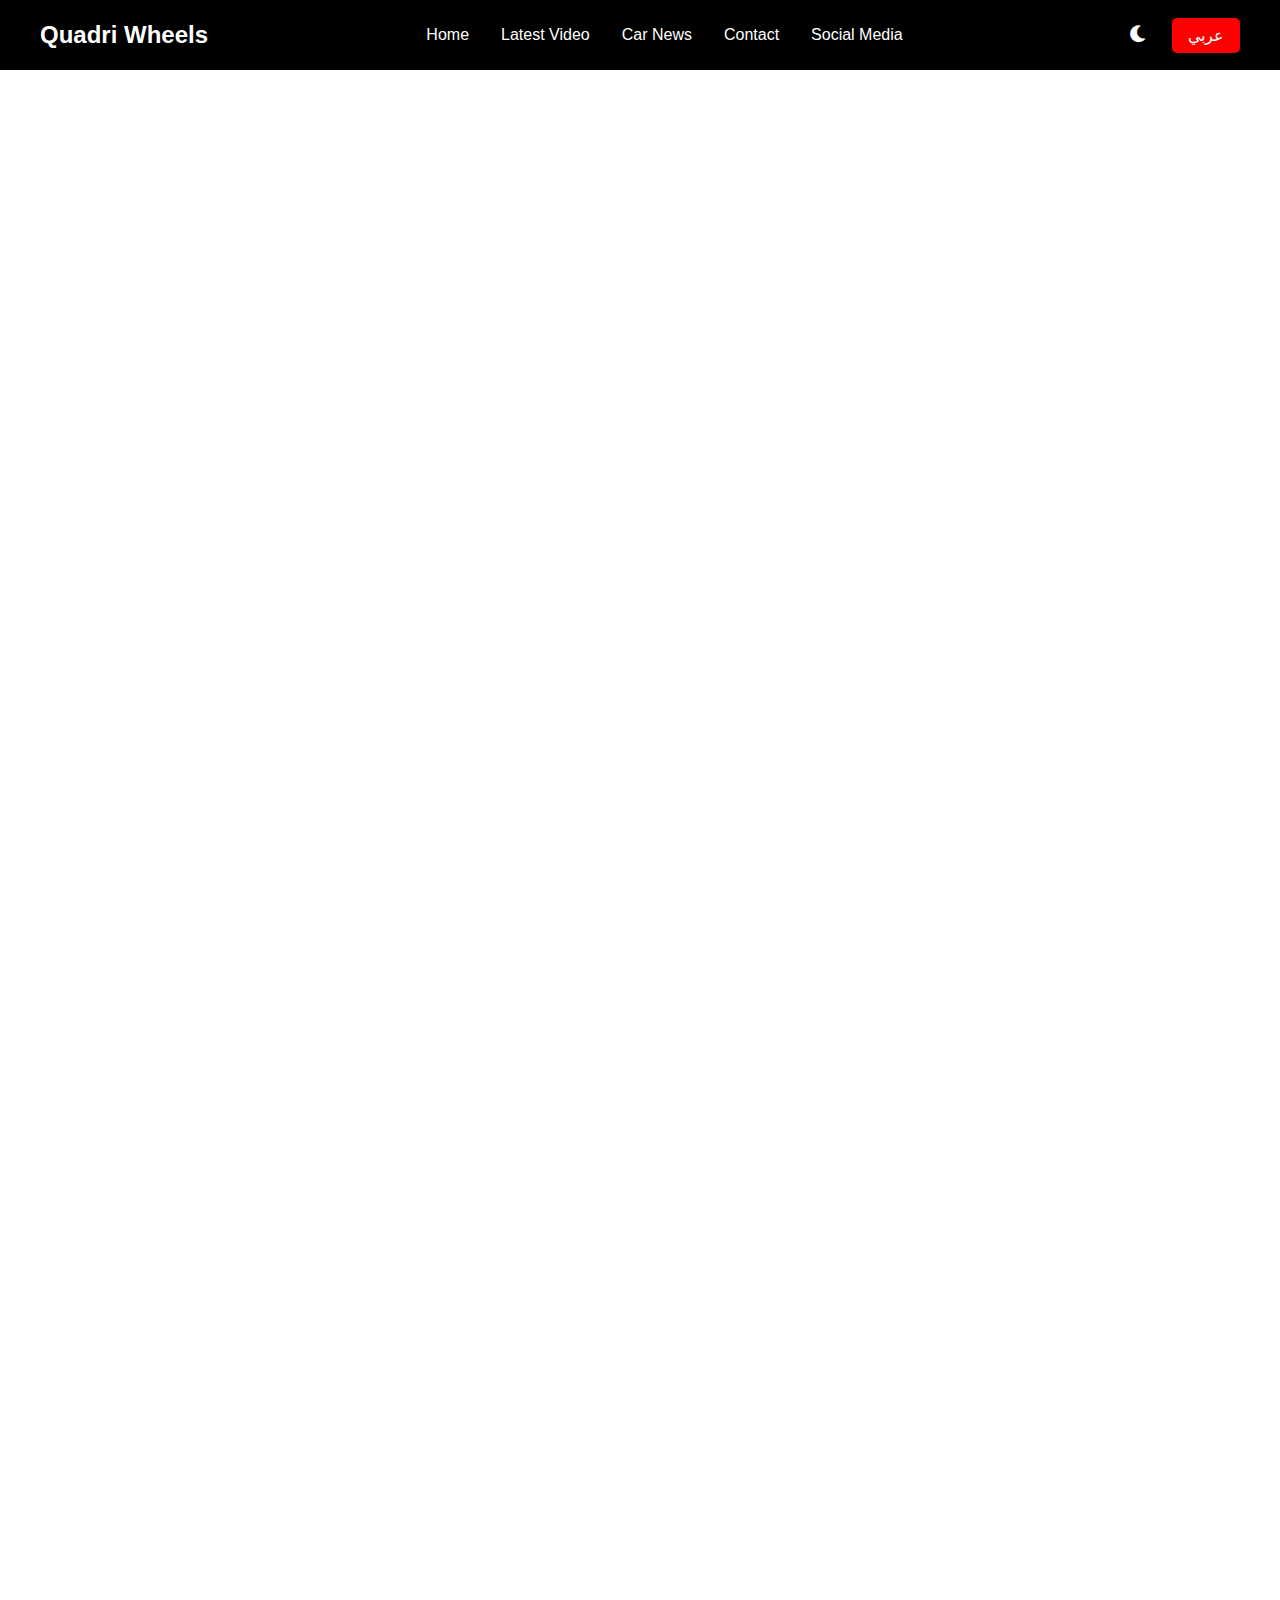
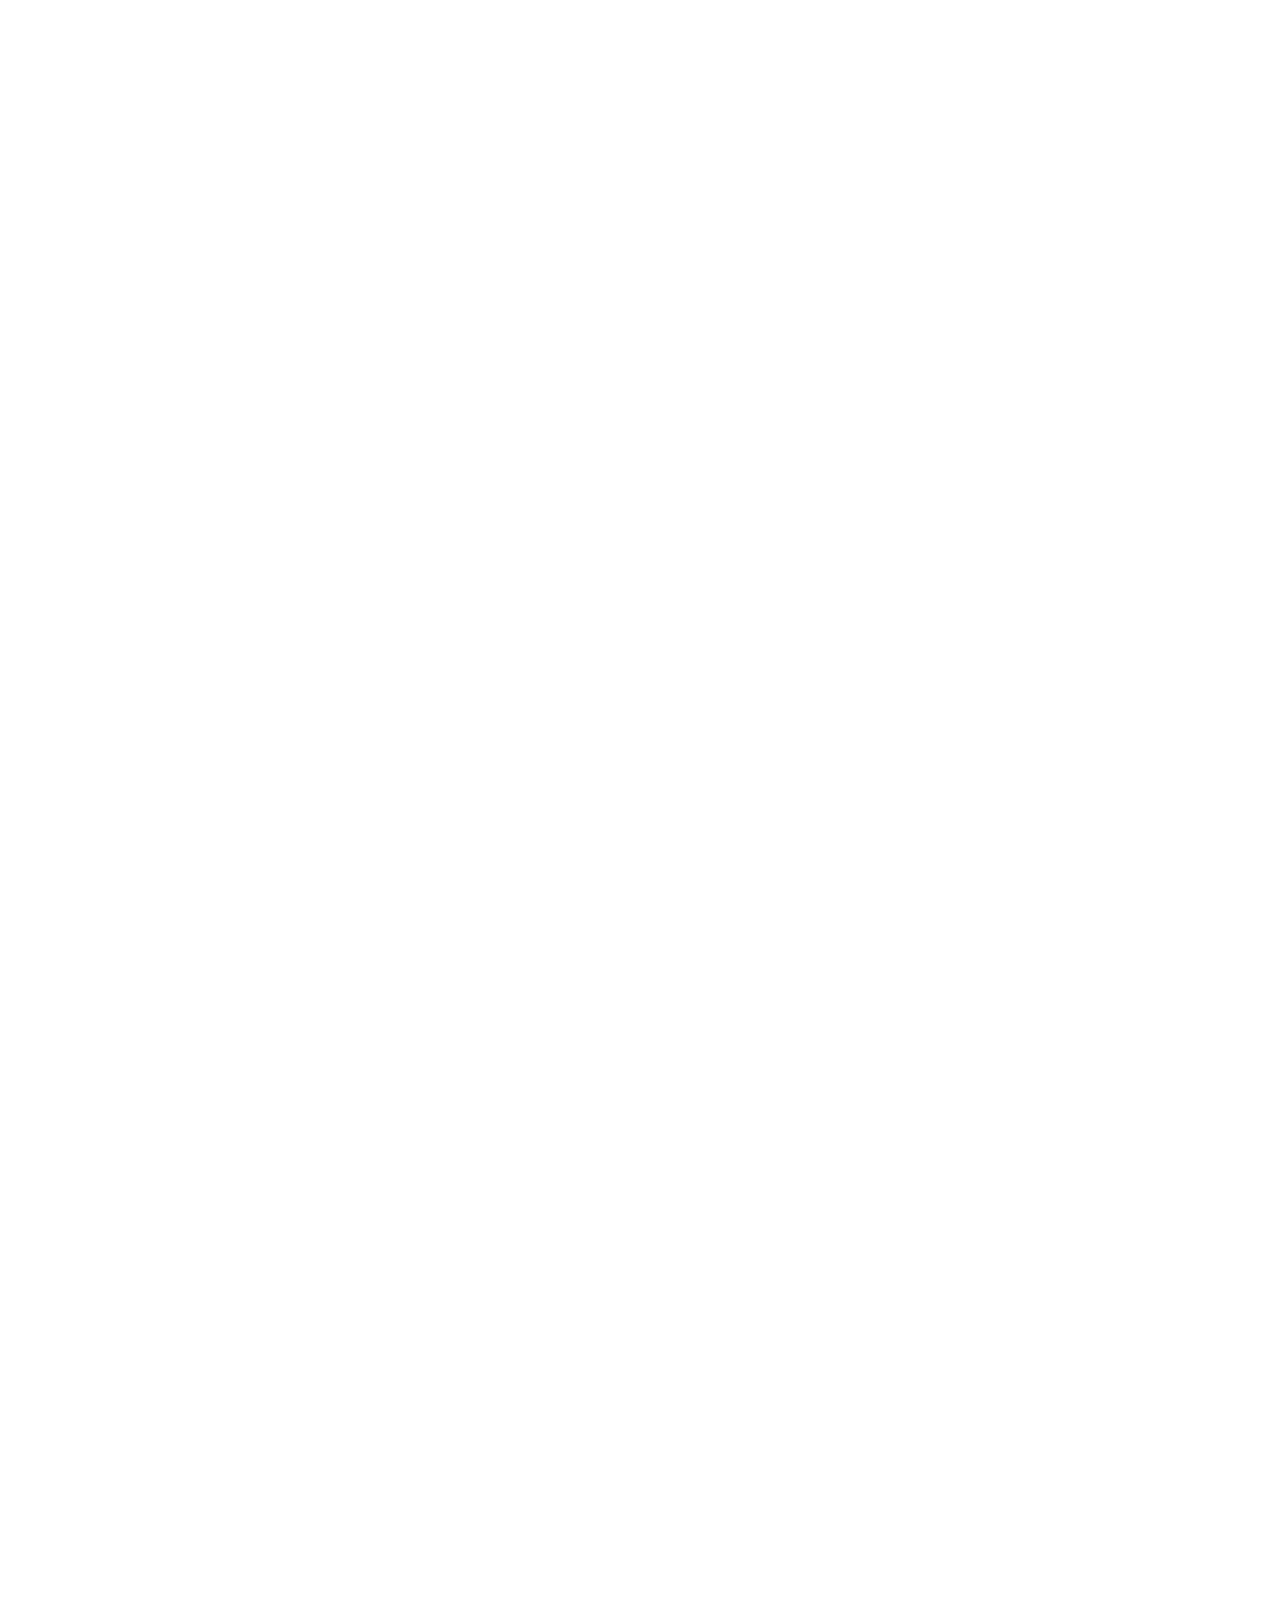
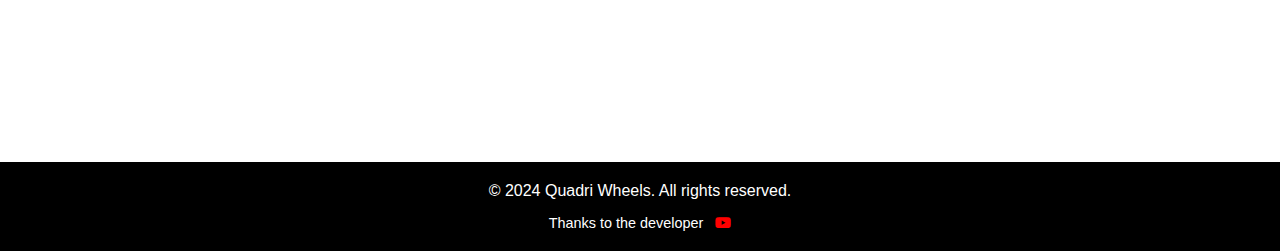
==== index.html @ f426752a "Add files via upload" ====
<!DOCTYPE html>
<html lang="en">
<head>
    <meta charset="UTF-8">
    <meta name="viewport" content="width=device-width, initial-scale=1.0">
    <title>Quadri Wheels - Your Robotics Channel</title>
    <link rel="stylesheet" href="styles.css">
    <link rel="stylesheet" href="https://cdnjs.cloudflare.com/ajax/libs/font-awesome/6.0.0/css/all.min.css">
</head>
<body>
    <header>
        <nav>
            <div class="logo">Quadri Wheels</div>
            <ul class="nav-links">
                <li><a href="#home" data-en="Home" data-ar="الرئيسية">Home</a></li>
                <li><a href="#latest" data-en="Latest Video" data-ar="أحدث فيديو">Latest Video</a></li>
                <li><a href="car-news.html" data-en="Car News" data-ar="أخبار السيارات">Car News</a></li>
                <li><a href="#contact" data-en="Contact" data-ar="اتصل بنا">Contact</a></li>
                <li><a href="#social" data-en="Social Media" data-ar="وسائل التواصل">Social Media</a></li>
            </ul>
            <div class="nav-buttons">
                <button id="darkModeToggle" class="dark-mode-toggle">
                    <i class="fas fa-moon"></i>
                </button>
                <button id="langToggle" class="lang-toggle">
                    <span class="lang-text" data-en="عربي" data-ar="English">عربي</span>
                </button>
            </div>
        </nav>
    </header>

    <main>
        <section id="home" class="hero">
            <div class="hero-content">
                <h1 data-en="Welcome to Quadri Wheels" data-ar="مرحباً بكم في كوادري ويلز">Welcome to Quadri Wheels</h1>
                <p data-en="This is the official website of the channel, which is better and better than the old channel website (All rights reserved to Quadri Wales)" data-ar="دا موقع القناة الرسمي أحسن و أفضل من الموقع القديم للقناة (كل الحقوق تابعة لكوادري ويلز)">This is the official website of the channel, which is better and better than the old channel website (All rights reserved to Quadri Wales)</p>
                <a href="https://www.youtube.com/@Quadri_Wheels" class="cta-button" data-en="Subscribe Now" data-ar="اشترك الآن">Subscribe Now</a>
            </div>
        </section>

        <section id="latest" class="latest-video">
            <h2 data-en="Latest Video" data-ar="أحدث فيديو">Latest Video</h2>
            <div class="video-container">
                <iframe width="560" height="315" 
                    src="https://www.youtube.com/embed/f9uxVM_SDbM" 
                    title="Latest Quadri Wheels Video" 
                    frameborder="0" 
                    allow="accelerometer; autoplay; clipboard-write; encrypted-media; gyroscope; picture-in-picture" 
                    allowfullscreen>
                </iframe>
            </div>
        </section>

        <section id="popular" class="popular-videos">
            <h2 data-en="Popular Videos" data-ar="الفيديوهات الأكثر مشاهدة">Popular Videos</h2>
            <div class="videos-grid">
                <div class="video-card">
                    <iframe width="560" height="315" 
                        src="https://www.youtube.com/embed/vGPiGNFuVf4" 
                        title="Popular Video 1" 
                        frameborder="0" 
                        allow="accelerometer; autoplay; clipboard-write; encrypted-media; gyroscope; picture-in-picture" 
                        allowfullscreen>
                    </iframe>
                </div>
                <div class="video-card">
                    <iframe width="560" height="315" 
                        src="https://www.youtube.com/embed/JH0I6N3w3MY" 
                        title="Popular Video 2" 
                        frameborder="0" 
                        allow="accelerometer; autoplay; clipboard-write; encrypted-media; gyroscope; picture-in-picture" 
                        allowfullscreen>
                    </iframe>
                </div>
                <div class="video-card">
                    <iframe width="560" height="315" 
                        src="https://www.youtube.com/embed/sA18xre4i6k" 
                        title="Popular Video 3" 
                        frameborder="0" 
                        allow="accelerometer; autoplay; clipboard-write; encrypted-media; gyroscope; picture-in-picture" 
                        allowfullscreen>
                    </iframe>
                </div>
                <div class="video-card">
                    <iframe width="560" height="315" 
                        src="https://www.youtube.com/embed/vvgBETYwnKc" 
                        title="Popular Video 4" 
                        frameborder="0" 
                        allow="accelerometer; autoplay; clipboard-write; encrypted-media; gyroscope; picture-in-picture" 
                        allowfullscreen>
                    </iframe>
                </div>
                <div class="video-card">
                    <iframe width="560" height="315" 
                        src="https://www.youtube.com/embed/sA18xre4i6k" 
                        title="Popular Video 5" 
                        frameborder="0" 
                        allow="accelerometer; autoplay; clipboard-write; encrypted-media; gyroscope; picture-in-picture" 
                        allowfullscreen>
                    </iframe>
                </div>
                <div class="video-card">
                    <iframe width="560" height="315" 
                        src="https://www.youtube.com/embed/enYfhsy_3Ak" 
                        title="Popular Video 6" 
                        frameborder="0" 
                        allow="accelerometer; autoplay; clipboard-write; encrypted-media; gyroscope; picture-in-picture" 
                        allowfullscreen>
                    </iframe>
                </div>
            </div>
        </section>

        <section id="contact" class="contact">
            <h2 data-en="Get in Touch" data-ar="تواصل معنا">Get in Touch</h2>
            <div class="contact-form">
                <form id="contactForm">
                    <input type="text" placeholder="Your Name" data-en-placeholder="Your Name" data-ar-placeholder="اسمك" required>
                    <input type="email" placeholder="Your Email" data-en-placeholder="Your Email" data-ar-placeholder="بريدك الإلكتروني" required>
                    <textarea placeholder="Your Message" data-en-placeholder="Your Message" data-ar-placeholder="رسالتك" required></textarea>
                    <button type="submit" data-en="Send Message" data-ar="إرسال الرسالة">Send Message</button>
                </form>
            </div>
        </section>

        <section id="social" class="social-media">
            <h2 data-en="Follow Us" data-ar="تابعنا">Follow Us</h2>
            <div class="social-links">
                <a href="https://www.youtube.com/@Quadri_Wheels" class="social-link">
                    <i class="fab fa-youtube"></i>
                    <span data-en="YouTube" data-ar="يوتيوب">YouTube</span>
                </a>
                <a href="https://www.instagram.com/srt_alpine_a110_r/" class="social-link">
                    <i class="fab fa-instagram"></i>
                    <span data-en="Instagram" data-ar="انستغرام">Instagram</span>
                </a>
                <a href="https://mostaql.com/u/abdallahhakee/portfolio" class="social-link">
                    <i class="fas fa-briefcase"></i>
                    <span data-en="Mostaql" data-ar="مستقل">Mostaql</span>
                </a>
                <a href="https://www.linkedin.com/in/عبدالله-عبدالحكيم-63b2b0289/" class="social-link">
                    <i class="fab fa-linkedin"></i>
                    <span data-en="LinkedIn" data-ar="لينكد إن">LinkedIn</span>
                </a>
            </div>
        </section>
    </main>

    <footer>
        <p>&copy; 2024 Quadri Wheels. <span data-en="All rights reserved." data-ar="جميع الحقوق محفوظة">All rights reserved.</span></p>
        <p class="developer-credit">
            <span data-en="Thanks to the developer" data-ar="شكرا للمطور">Thanks to the developer</span>
            <a href="https://www.youtube.com/@kkpro1" target="_blank" class="developer-link">
                <i class="fab fa-youtube"></i>
            </a>
        </p>
    </footer>

    <script src="script.js"></script>
</body>
</html>
---- styles.css ----
:root {
    --primary-red: #FF0000;
    --primary-black: #000000;
    --primary-green: #00FF00;
    --primary-white: #FFFFFF;
    --gray-light: #f5f5f5;
    --gray-dark: #333333;
    --background-light: #ffffff;
    --text-light: #333333;
    --section-bg-light: #f5f5f5;
    --input-bg-light: #ffffff;
    --input-border-light: #ddd;
    --background-dark: #1a1a1a;
    --text-dark: #ffffff;
    --section-bg-dark: #2d2d2d;
    --input-bg-dark: #3d3d3d;
    --input-border-dark: #4d4d4d;
}

* {
    margin: 0;
    padding: 0;
    box-sizing: border-box;
}

body {
    font-family: 'Arial', sans-serif;
    line-height: 1.6;
    color: var(--gray-dark);
    transition: direction 0.3s ease;
}

body[dir="rtl"] {
    font-family: 'Arial', sans-serif;
}

/* Header and Navigation */
header {
    background-color: var(--primary-black);
    padding: 1rem 2rem;
    position: fixed;
    width: 100%;
    top: 0;
    z-index: 1000;
}

nav {
    display: flex;
    justify-content: space-between;
    align-items: center;
    max-width: 1200px;
    margin: 0 auto;
}

.logo {
    color: var(--primary-white);
    font-size: 1.5rem;
    font-weight: bold;
}

.nav-links {
    display: flex;
    list-style: none;
    gap: 2rem;
}

.nav-links a {
    color: var(--primary-white);
    text-decoration: none;
    transition: color 0.3s ease;
}

.nav-links a:hover {
    color: var(--primary-red);
}

/* Language Toggle Button */
.lang-toggle {
    background-color: var(--primary-red);
    color: var(--primary-white);
    border: none;
    padding: 0.5rem 1rem;
    border-radius: 5px;
    cursor: pointer;
    font-size: 1rem;
    transition: background-color 0.3s ease;
}

.lang-toggle:hover {
    background-color: #cc0000;
}

/* RTL Specific Styles */
body[dir="rtl"] .nav-links {
    flex-direction: row-reverse;
}

body[dir="rtl"] .social-links {
    flex-direction: row-reverse;
}

body[dir="rtl"] .contact-form input,
body[dir="rtl"] .contact-form textarea {
    text-align: right;
}

/* Hero Section */
.hero {
    height: 100vh;
    background: linear-gradient(rgba(0, 0, 0, 0.7), rgba(0, 0, 0, 0.7)),
                url('https://images.unsplash.com/photo-1485827404703-89b55fcc595e?ixlib=rb-1.2.1&auto=format&fit=crop&w=1950&q=80');
    background-size: cover;
    background-position: center;
    display: flex;
    align-items: center;
    justify-content: center;
    text-align: center;
    color: var(--primary-white);
    padding: 0 1rem;
}

.hero-content {
    max-width: 800px;
}

.hero h1 {
    font-size: 3.5rem;
    margin-bottom: 1rem;
    color: var(--primary-white);
}

.hero p {
    font-size: 1.2rem;
    margin-bottom: 2rem;
}

.cta-button {
    display: inline-block;
    padding: 1rem 2rem;
    background-color: var(--primary-red);
    color: var(--primary-white);
    text-decoration: none;
    border-radius: 5px;
    transition: background-color 0.3s ease;
}

.cta-button:hover {
    background-color: #cc0000;
}

/* Latest Video Section */
.latest-video {
    padding: 5rem 2rem;
    background-color: var(--gray-light);
    text-align: center;
}

.latest-video h2 {
    margin-bottom: 2rem;
    color: var(--primary-black);
}

.video-container {
    max-width: 800px;
    margin: 0 auto;
    position: relative;
    padding-bottom: 56.25%;
    height: 0;
    overflow: hidden;
}

.video-container iframe {
    position: absolute;
    top: 0;
    left: 0;
    width: 100%;
    height: 100%;
}

/* Contact Section */
.contact {
    padding: 5rem 2rem;
    text-align: center;
}

.contact h2 {
    margin-bottom: 2rem;
    color: var(--primary-black);
}

.contact-form {
    max-width: 600px;
    margin: 0 auto;
}

.contact-form form {
    display: flex;
    flex-direction: column;
    gap: 1rem;
}

.contact-form input,
.contact-form textarea {
    padding: 0.8rem;
    border: 1px solid #ddd;
    border-radius: 5px;
    font-size: 1rem;
}

.contact-form textarea {
    height: 150px;
    resize: vertical;
}

.contact-form button {
    padding: 1rem;
    background-color: var(--primary-green);
    color: var(--primary-black);
    border: none;
    border-radius: 5px;
    cursor: pointer;
    font-size: 1rem;
    transition: background-color 0.3s ease;
}

.contact-form button:hover {
    background-color: #00cc00;
}

/* Social Media Section */
.social-media {
    padding: 5rem 2rem;
    background-color: var(--gray-light);
    text-align: center;
}

.social-media h2 {
    margin-bottom: 2rem;
    color: var(--primary-black);
}

.social-links {
    display: flex;
    justify-content: center;
    gap: 2rem;
    flex-wrap: wrap;
}

.social-link {
    display: flex;
    flex-direction: column;
    align-items: center;
    text-decoration: none;
    color: var(--primary-black);
    transition: color 0.3s ease;
}

.social-link i {
    font-size: 2rem;
    margin-bottom: 0.5rem;
}

.social-link:hover {
    color: var(--primary-red);
}

/* Footer */
footer {
    background-color: var(--primary-black);
    color: var(--primary-white);
    text-align: center;
    padding: 1rem;
}

.developer-credit {
    margin-top: 0.5rem;
    font-size: 0.9rem;
}

.developer-link {
    color: var(--primary-red);
    text-decoration: none;
    margin-left: 0.5rem;
    transition: color 0.3s ease;
}

.developer-link:hover {
    color: #cc0000;
}

body[dir="rtl"] .developer-link {
    margin-left: 0;
    margin-right: 0.5rem;
}

/* Responsive Design */
@media (max-width: 768px) {
    .nav-links {
        display: none;
    }
    
    .hero h1 {
        font-size: 2.5rem;
    }
    
    .social-links {
        gap: 1rem;
    }
}

/* Dark Mode Styles */
body.dark-mode {
    background-color: var(--background-dark);
    color: var(--text-dark);
}

body.dark-mode .latest-video,
body.dark-mode .social-media {
    background-color: var(--section-bg-dark);
}

body.dark-mode .contact-form input,
body.dark-mode .contact-form textarea {
    background-color: var(--input-bg-dark);
    border-color: var(--input-border-dark);
    color: var(--text-dark);
}

body.dark-mode .contact-form input::placeholder,
body.dark-mode .contact-form textarea::placeholder {
    color: #888;
}

body.dark-mode .social-link {
    color: var(--text-dark);
}

/* Navigation Buttons */
.nav-buttons {
    display: flex;
    gap: 1rem;
    align-items: center;
}

.dark-mode-toggle {
    background-color: transparent;
    color: var(--primary-white);
    border: none;
    padding: 0.5rem;
    border-radius: 5px;
    cursor: pointer;
    font-size: 1.2rem;
    transition: color 0.3s ease;
}

.dark-mode-toggle:hover {
    color: var(--primary-red);
}

body.dark-mode .dark-mode-toggle i {
    color: var(--primary-white);
}

/* Popular Videos Section */
.popular-videos {
    padding: 5rem 2rem;
    background-color: var(--gray-light);
    text-align: center;
}

.popular-videos h2 {
    margin-bottom: 2rem;
    color: var(--primary-black);
}

.videos-grid {
    display: grid;
    grid-template-columns: repeat(auto-fit, minmax(300px, 1fr));
    gap: 2rem;
    max-width: 1400px;
    margin: 0 auto;
    padding: 0 1rem;
}

.video-card {
    position: relative;
    padding-bottom: 56.25%;
    height: 0;
    overflow: hidden;
    border-radius: 10px;
    box-shadow: 0 4px 6px rgba(0, 0, 0, 0.1);
    transition: transform 0.3s ease;
}

.video-card:hover {
    transform: translateY(-5px);
}

.video-card iframe {
    position: absolute;
    top: 0;
    left: 0;
    width: 100%;
    height: 100%;
    border-radius: 10px;
}

/* Dark Mode Styles for Popular Videos */
body.dark-mode .popular-videos {
    background-color: var(--section-bg-dark);
}

body.dark-mode .popular-videos h2 {
    color: var(--text-dark);
}

/* Responsive Design for Popular Videos */
@media (max-width: 768px) {
    .videos-grid {
        grid-template-columns: 1fr;
        gap: 1.5rem;
    }
}
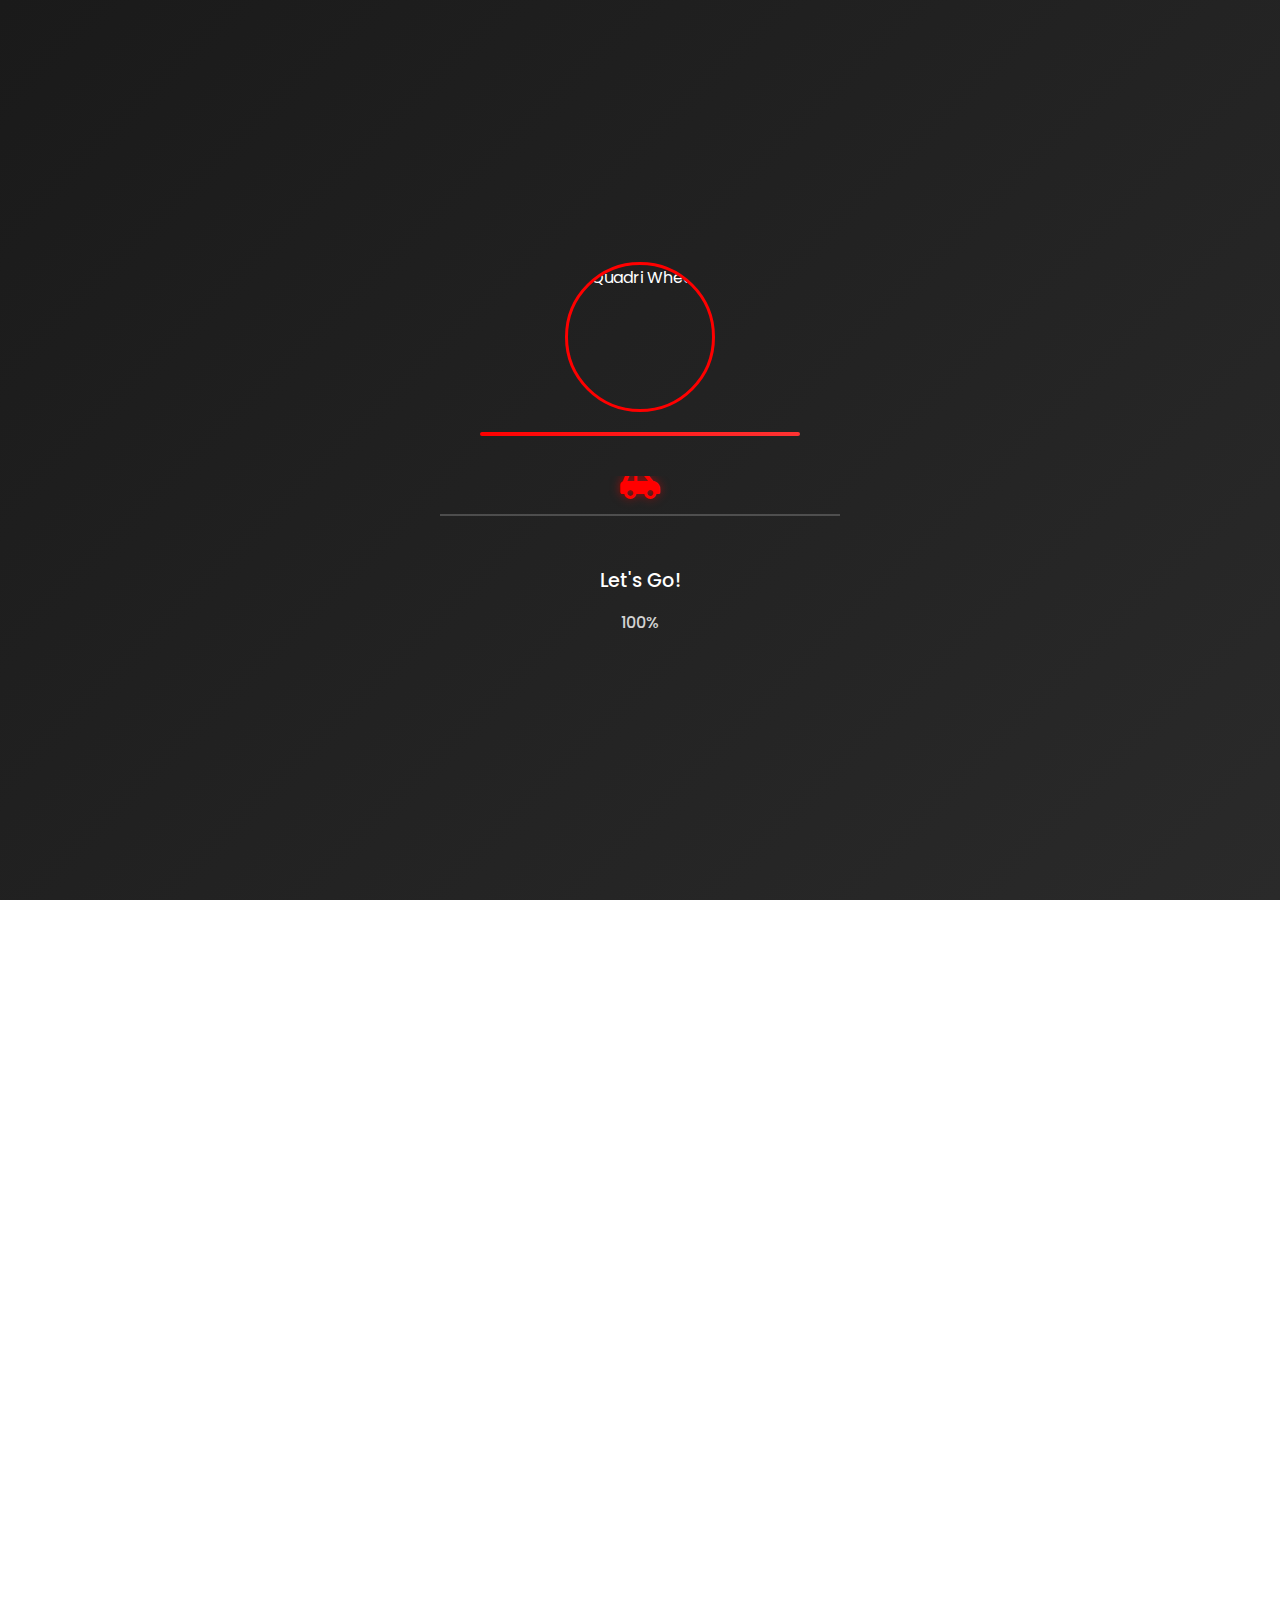
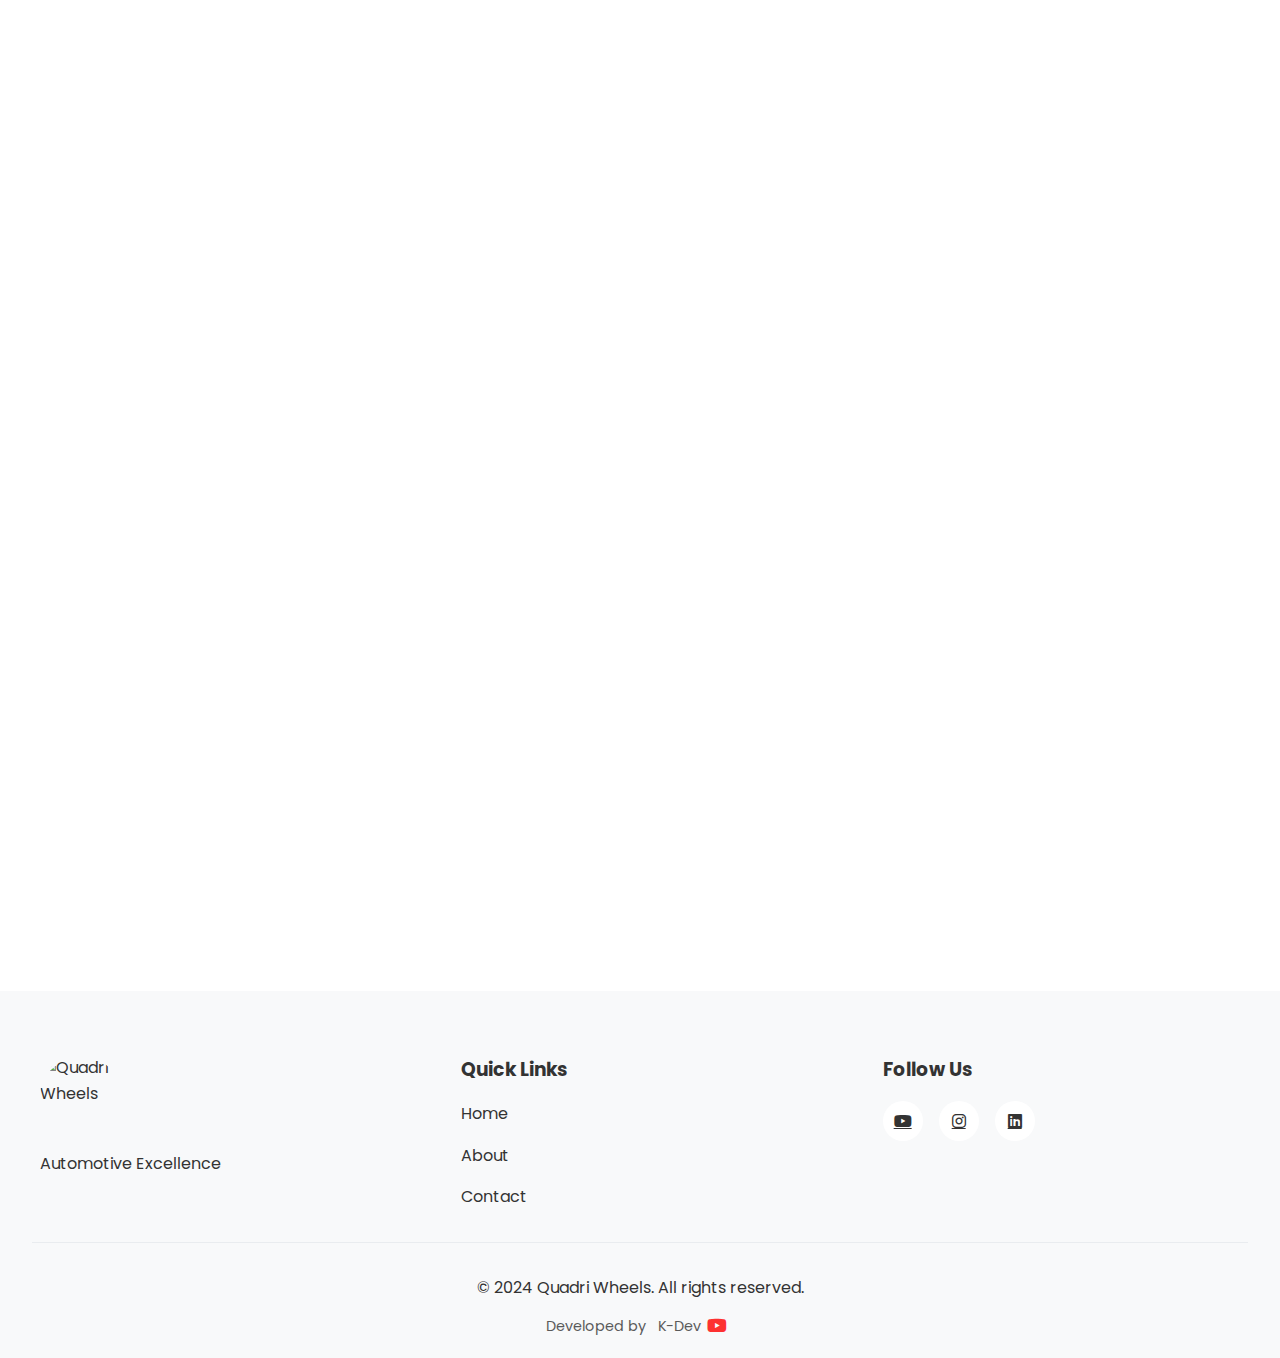
==== commit 58a8241f: "Add files via upload" ====
--- a/index.html
+++ b/index.html
@@ -3,157 +3,234 @@
 <head>
     <meta charset="UTF-8">
     <meta name="viewport" content="width=device-width, initial-scale=1.0">
-    <title>Quadri Wheels - Your Robotics Channel</title>
+    <title>Quadri Wheels - Automotive Excellence</title>
     <link rel="stylesheet" href="styles.css">
-    <link rel="stylesheet" href="https://cdnjs.cloudflare.com/ajax/libs/font-awesome/6.0.0/css/all.min.css">
+    <link rel="stylesheet" href="https://cdnjs.cloudflare.com/ajax/libs/font-awesome/6.5.1/css/all.min.css">
+    <script src="https://cdnjs.cloudflare.com/ajax/libs/three.js/r128/three.min.js"></script>
+    <link href="https://fonts.googleapis.com/css2?family=Poppins:wght@300;400;500;600;700&display=swap" rel="stylesheet">
 </head>
 <body>
-    <header>
-        <nav>
-            <div class="logo">Quadri Wheels</div>
-            <ul class="nav-links">
-                <li><a href="#home" data-en="Home" data-ar="الرئيسية">Home</a></li>
-                <li><a href="#latest" data-en="Latest Video" data-ar="أحدث فيديو">Latest Video</a></li>
-                <li><a href="car-news.html" data-en="Car News" data-ar="أخبار السيارات">Car News</a></li>
-                <li><a href="#contact" data-en="Contact" data-ar="اتصل بنا">Contact</a></li>
-                <li><a href="#social" data-en="Social Media" data-ar="وسائل التواصل">Social Media</a></li>
-            </ul>
-            <div class="nav-buttons">
-                <button id="darkModeToggle" class="dark-mode-toggle">
-                    <i class="fas fa-moon"></i>
+    <!-- Loading Screen -->
+    <div id="loadingScreen" class="loading-screen">
+        <div class="loading-content">
+            <div class="loading-logo-container">
+                <div class="loading-logo">
+                    <img src="images/channels4_banner.jpg" alt="Quadri Wheels" class="pulse">
+                </div>
+                <div class="loading-progress">
+                    <div class="progress-bar"></div>
+                </div>
+            </div>
+            <div class="loading-animation">
+                <div class="road">
+                    <div class="line"></div>
+                </div>
+                <div class="loading-car">
+                    <i class="fas fa-car-side"></i>
+                </div>
+            </div>
+            <div class="loading-text">
+                <span class="loading-message" data-en="Starting Engines..." data-ar="جاري تشغيل المحركات...">Starting Engines...</span>
+                <span class="loading-percentage">0%</span>
+            </div>
+        </div>
+    </div>
+
+    <!-- Modern Floating Navigation -->
+    <nav class="floating-nav">
+        <div class="nav-content">
+            <div class="logo-container">
+                <img src="images/channels4_banner.jpg" alt="Quadri Wheels" class="nav-logo">
+                <span class="logo-text">Quadri Wheels</span>
+            </div>
+            <div class="nav-links">
+                <a href="#home" class="nav-link active">
+                    <i class="fas fa-home"></i>
+                    <span data-en="Home" data-ar="الرئيسية">Home</span>
+                </a>
+                <a href="#about" class="nav-link">
+                    <i class="fas fa-info-circle"></i>
+                    <span data-en="About" data-ar="عن القناة">About</span>
+                </a>
+                <a href="#contact" class="nav-link">
+                    <i class="fas fa-envelope"></i>
+                    <span data-en="Contact" data-ar="اتصل بنا">Contact</span>
+                </a>
+            </div>
+            <div class="nav-controls">
+                <button id="darkModeToggle" class="theme-toggle" aria-label="Toggle dark mode">
+                    <i class="fas fa-moon dark-icon"></i>
+                    <i class="fas fa-sun light-icon"></i>
                 </button>
-                <button id="langToggle" class="lang-toggle">
+                <button id="langToggle" class="lang-toggle" aria-label="Toggle language">
+                    <i class="fas fa-globe"></i>
                     <span class="lang-text" data-en="عربي" data-ar="English">عربي</span>
                 </button>
             </div>
-        </nav>
-    </header>
-
-    <main>
-        <section id="home" class="hero">
-            <div class="hero-content">
-                <h1 data-en="Welcome to Quadri Wheels" data-ar="مرحباً بكم في كوادري ويلز">Welcome to Quadri Wheels</h1>
-                <p data-en="This is the official website of the channel, which is better and better than the old channel website (All rights reserved to Quadri Wales)" data-ar="دا موقع القناة الرسمي أحسن و أفضل من الموقع القديم للقناة (كل الحقوق تابعة لكوادري ويلز)">This is the official website of the channel, which is better and better than the old channel website (All rights reserved to Quadri Wales)</p>
-                <a href="https://www.youtube.com/@Quadri_Wheels" class="cta-button" data-en="Subscribe Now" data-ar="اشترك الآن">Subscribe Now</a>
-            </div>
-        </section>
-
-        <section id="latest" class="latest-video">
+        </div>
+    </nav>
+
+    <!-- Hero Section with 3D Animation -->
+    <section id="home" class="hero">
+        <div class="hero-content">
+            <h1 class="hero-title" data-en="Experience Automotive Excellence" data-ar="اختبر التميز في عالم السيارات">
+                Experience Automotive Excellence
+            </h1>
+            <p class="hero-subtitle" data-en="Join us on an exciting journey through the world of cars" data-ar="انضم إلينا في رحلة مثيرة عبر عالم السيارات">
+                Join us on an exciting journey through the world of cars
+            </p>
+            <div class="hero-cta">
+                <a href="https://youtube.com/@Quadri_Wheels" class="subscribe-btn" target="_blank">
+                    <i class="fab fa-youtube"></i>
+                    <span data-en="Subscribe Now" data-ar="اشترك الآن">Subscribe Now</span>
+                </a>
+                <div class="stats">
+                    <div class="stat">
+                        <i class="fas fa-video"></i>
+                        <span class="stat-number" id="videoCount">44</span>
+                        <span class="stat-label" data-en="Videos" data-ar="فيديو">Videos</span>
+                    </div>
+                    <div class="stat">
+                        <i class="fas fa-users"></i>
+                        <span class="stat-number" id="subscriberCount">268</span>
+                        <span class="stat-label" data-en="Subscribers" data-ar="مشترك">Subscribers</span>
+                    </div>
+                </div>
+            </div>
+        </div>
+        <div id="threeDContainer" class="hero-3d"></div>
+    </section>
+
+    <!-- Latest Video Section -->
+    <section id="latest-video" class="video-section">
+        <div class="section-header">
             <h2 data-en="Latest Video" data-ar="أحدث فيديو">Latest Video</h2>
-            <div class="video-container">
-                <iframe width="560" height="315" 
-                    src="https://www.youtube.com/embed/f9uxVM_SDbM" 
-                    title="Latest Quadri Wheels Video" 
-                    frameborder="0" 
-                    allow="accelerometer; autoplay; clipboard-write; encrypted-media; gyroscope; picture-in-picture" 
-                    allowfullscreen>
-                </iframe>
-            </div>
-        </section>
-
-        <section id="popular" class="popular-videos">
-            <h2 data-en="Popular Videos" data-ar="الفيديوهات الأكثر مشاهدة">Popular Videos</h2>
-            <div class="videos-grid">
-                <div class="video-card">
-                    <iframe width="560" height="315" 
-                        src="https://www.youtube.com/embed/vGPiGNFuVf4" 
-                        title="Popular Video 1" 
-                        frameborder="0" 
-                        allow="accelerometer; autoplay; clipboard-write; encrypted-media; gyroscope; picture-in-picture" 
-                        allowfullscreen>
-                    </iframe>
-                </div>
-                <div class="video-card">
-                    <iframe width="560" height="315" 
-                        src="https://www.youtube.com/embed/JH0I6N3w3MY" 
-                        title="Popular Video 2" 
-                        frameborder="0" 
-                        allow="accelerometer; autoplay; clipboard-write; encrypted-media; gyroscope; picture-in-picture" 
-                        allowfullscreen>
-                    </iframe>
-                </div>
-                <div class="video-card">
-                    <iframe width="560" height="315" 
-                        src="https://www.youtube.com/embed/sA18xre4i6k" 
-                        title="Popular Video 3" 
-                        frameborder="0" 
-                        allow="accelerometer; autoplay; clipboard-write; encrypted-media; gyroscope; picture-in-picture" 
-                        allowfullscreen>
-                    </iframe>
-                </div>
-                <div class="video-card">
-                    <iframe width="560" height="315" 
-                        src="https://www.youtube.com/embed/vvgBETYwnKc" 
-                        title="Popular Video 4" 
-                        frameborder="0" 
-                        allow="accelerometer; autoplay; clipboard-write; encrypted-media; gyroscope; picture-in-picture" 
-                        allowfullscreen>
-                    </iframe>
-                </div>
-                <div class="video-card">
-                    <iframe width="560" height="315" 
-                        src="https://www.youtube.com/embed/sA18xre4i6k" 
-                        title="Popular Video 5" 
-                        frameborder="0" 
-                        allow="accelerometer; autoplay; clipboard-write; encrypted-media; gyroscope; picture-in-picture" 
-                        allowfullscreen>
-                    </iframe>
-                </div>
-                <div class="video-card">
-                    <iframe width="560" height="315" 
-                        src="https://www.youtube.com/embed/enYfhsy_3Ak" 
-                        title="Popular Video 6" 
-                        frameborder="0" 
-                        allow="accelerometer; autoplay; clipboard-write; encrypted-media; gyroscope; picture-in-picture" 
-                        allowfullscreen>
-                    </iframe>
-                </div>
-            </div>
-        </section>
-
-        <section id="contact" class="contact">
+            <div class="video-info">
+                <span class="upload-date" id="latestVideoDate"></span>
+                <span class="view-count" id="latestVideoViews"></span>
+            </div>
+        </div>
+        <div class="featured-video">
+            <div class="video-container" id="latestVideoContainer">
+                <iframe
+                    width="100%"
+                    height="100%"
+                    src="https://www.youtube.com/embed/f9uxVM_SDbM"
+                    frameborder="0"
+                    allow="accelerometer; autoplay; clipboard-write; encrypted-media; gyroscope; picture-in-picture"
+                    allowfullscreen
+                ></iframe>
+            </div>
+            <div class="video-details">
+                <h3 id="latestVideoTitle"></h3>
+                <p id="latestVideoDescription"></p>
+            </div>
+        </div>
+    </section>
+
+    <!-- About Section -->
+    <section id="about" class="about-section">
+        <div class="about-content">
+            <h2 data-en="About Quadri Wheels" data-ar="عن كوادري ويلز">About Quadri Wheels</h2>
+            <p data-en="Your premier destination for automotive content, featuring in-depth reviews, test drives, and the latest news from the world of cars." 
+               data-ar="وجهتك المميزة لمحتوى السيارات، يتضمن مراجعات متعمقة، تجارب قيادة، وأحدث الأخبار من عالم السيارات.">
+                Your premier destination for automotive content, featuring in-depth reviews, test drives, and the latest news from the world of cars.
+            </p>
+            <div class="features">
+                <div class="feature">
+                    <i class="fas fa-car"></i>
+                    <h3 data-en="Car Reviews" data-ar="مراجعات السيارات">Car Reviews</h3>
+                </div>
+                <div class="feature">
+                    <i class="fas fa-road"></i>
+                    <h3 data-en="Test Drives" data-ar="تجارب القيادة">Test Drives</h3>
+                </div>
+                <div class="feature">
+                    <i class="fas fa-newspaper"></i>
+                    <h3 data-en="Auto News" data-ar="أخبار السيارات">Auto News</h3>
+                </div>
+            </div>
+        </div>
+    </section>
+
+    <!-- Contact Section -->
+    <section id="contact" class="contact-section">
+        <div class="contact-content">
             <h2 data-en="Get in Touch" data-ar="تواصل معنا">Get in Touch</h2>
-            <div class="contact-form">
-                <form id="contactForm">
-                    <input type="text" placeholder="Your Name" data-en-placeholder="Your Name" data-ar-placeholder="اسمك" required>
-                    <input type="email" placeholder="Your Email" data-en-placeholder="Your Email" data-ar-placeholder="بريدك الإلكتروني" required>
-                    <textarea placeholder="Your Message" data-en-placeholder="Your Message" data-ar-placeholder="رسالتك" required></textarea>
-                    <button type="submit" data-en="Send Message" data-ar="إرسال الرسالة">Send Message</button>
+            <div class="contact-grid">
+                <div class="contact-info">
+                    <div class="social-links">
+                        <a href="https://youtube.com/@Quadri_Wheels" class="social-link youtube" target="_blank">
+                            <i class="fab fa-youtube"></i>
+                            <span>YouTube</span>
+                        </a>
+                        <a href="https://instagram.com/srt_alpine_a110_r" class="social-link instagram" target="_blank">
+                            <i class="fab fa-instagram"></i>
+                            <span>Instagram</span>
+                        </a>
+                        <a href="https://linkedin.com/in/عبدالله-عبدالحكيم-63b2b0289" class="social-link linkedin" target="_blank">
+                            <i class="fab fa-linkedin"></i>
+                            <span>LinkedIn</span>
+                        </a>
+                    </div>
+                </div>
+                <form class="contact-form" id="contactForm" onsubmit="return handleSubmit(event)">
+                    <div class="form-group">
+                        <input type="text" id="name" required
+                            data-en-placeholder="Your Name" data-ar-placeholder="اسمك">
+                        <label data-en="Name" data-ar="الاسم">Name</label>
+                    </div>
+                    <div class="form-group">
+                        <input type="email" id="email" required
+                            data-en-placeholder="Your Email" data-ar-placeholder="بريدك الإلكتروني">
+                        <label data-en="Email" data-ar="البريد الإلكتروني">Email</label>
+                    </div>
+                    <div class="form-group">
+                        <textarea id="message" required
+                            data-en-placeholder="Your Message" data-ar-placeholder="رسالتك"></textarea>
+                        <label data-en="Message" data-ar="الرسالة">Message</label>
+                    </div>
+                    <button type="submit" class="submit-btn">
+                        <i class="fas fa-paper-plane"></i>
+                        <span data-en="Send Message" data-ar="إرسال الرسالة">Send Message</span>
+                    </button>
                 </form>
             </div>
-        </section>
-
-        <section id="social" class="social-media">
-            <h2 data-en="Follow Us" data-ar="تابعنا">Follow Us</h2>
-            <div class="social-links">
-                <a href="https://www.youtube.com/@Quadri_Wheels" class="social-link">
+        </div>
+    </section>
+
+    <!-- Footer -->
+    <footer class="site-footer">
+        <div class="footer-content">
+            <div class="footer-branding">
+                <img src="images/channels4_banner.jpg" alt="Quadri Wheels" class="footer-logo">
+                <p data-en="Automotive Excellence" data-ar="التميز في عالم السيارات">Automotive Excellence</p>
+            </div>
+            <div class="footer-links">
+                <h3 data-en="Quick Links" data-ar="روابط سريعة">Quick Links</h3>
+                <a href="#home" data-en="Home" data-ar="الرئيسية">Home</a>
+                <a href="#about" data-en="About" data-ar="عن القناة">About</a>
+                <a href="#contact" data-en="Contact" data-ar="اتصل بنا">Contact</a>
+            </div>
+            <div class="footer-social">
+                <h3 data-en="Follow Us" data-ar="تابعنا">Follow Us</h3>
+                <div class="social-icons">
+                    <a href="https://youtube.com/@Quadri_Wheels" target="_blank"><i class="fab fa-youtube"></i></a>
+                    <a href="https://instagram.com/srt_alpine_a110_r" target="_blank"><i class="fab fa-instagram"></i></a>
+                    <a href="https://linkedin.com/in/عبدالله-عبدالحكيم-63b2b0289" target="_blank"><i class="fab fa-linkedin"></i></a>
+                </div>
+            </div>
+        </div>
+        <div class="footer-bottom">
+            <p>&copy; 2024 Quadri Wheels. All rights reserved.</p>
+            <div class="developer-credit">
+                <span data-en="Developed by" data-ar="تم التطوير بواسطة">Developed by</span>
+                <a href="https://www.youtube.com/@k-dev11" target="_blank" class="developer-link">
+                    K-Dev
                     <i class="fab fa-youtube"></i>
-                    <span data-en="YouTube" data-ar="يوتيوب">YouTube</span>
-                </a>
-                <a href="https://www.instagram.com/srt_alpine_a110_r/" class="social-link">
-                    <i class="fab fa-instagram"></i>
-                    <span data-en="Instagram" data-ar="انستغرام">Instagram</span>
-                </a>
-                <a href="https://mostaql.com/u/abdallahhakee/portfolio" class="social-link">
-                    <i class="fas fa-briefcase"></i>
-                    <span data-en="Mostaql" data-ar="مستقل">Mostaql</span>
-                </a>
-                <a href="https://www.linkedin.com/in/عبدالله-عبدالحكيم-63b2b0289/" class="social-link">
-                    <i class="fab fa-linkedin"></i>
-                    <span data-en="LinkedIn" data-ar="لينكد إن">LinkedIn</span>
-                </a>
-            </div>
-        </section>
-    </main>
-
-    <footer>
-        <p>&copy; 2024 Quadri Wheels. <span data-en="All rights reserved." data-ar="جميع الحقوق محفوظة">All rights reserved.</span></p>
-        <p class="developer-credit">
-            <span data-en="Thanks to the developer" data-ar="شكرا للمطور">Thanks to the developer</span>
-            <a href="https://www.youtube.com/@kkpro1" target="_blank" class="developer-link">
-                <i class="fab fa-youtube"></i>
-            </a>
-        </p>
+                </a>
+            </div>
+        </div>
     </footer>
 
     <script src="script.js"></script>
--- a/styles.css
+++ b/styles.css
@@ -1,423 +1,762 @@
-:root {
-    --primary-red: #FF0000;
-    --primary-black: #000000;
-    --primary-green: #00FF00;
-    --primary-white: #FFFFFF;
-    --gray-light: #f5f5f5;
-    --gray-dark: #333333;
-    --background-light: #ffffff;
-    --text-light: #333333;
-    --section-bg-light: #f5f5f5;
-    --input-bg-light: #ffffff;
-    --input-border-light: #ddd;
-    --background-dark: #1a1a1a;
-    --text-dark: #ffffff;
-    --section-bg-dark: #2d2d2d;
-    --input-bg-dark: #3d3d3d;
-    --input-border-dark: #4d4d4d;
-}
-
-* {
-    margin: 0;
-    padding: 0;
-    box-sizing: border-box;
-}
-
-body {
-    font-family: 'Arial', sans-serif;
-    line-height: 1.6;
-    color: var(--gray-dark);
-    transition: direction 0.3s ease;
-}
-
-body[dir="rtl"] {
-    font-family: 'Arial', sans-serif;
-}
-
-/* Header and Navigation */
-header {
-    background-color: var(--primary-black);
-    padding: 1rem 2rem;
-    position: fixed;
-    width: 100%;
-    top: 0;
-    z-index: 1000;
-}
-
-nav {
-    display: flex;
-    justify-content: space-between;
-    align-items: center;
-    max-width: 1200px;
-    margin: 0 auto;
-}
-
-.logo {
-    color: var(--primary-white);
-    font-size: 1.5rem;
-    font-weight: bold;
-}
-
-.nav-links {
-    display: flex;
-    list-style: none;
-    gap: 2rem;
-}
-
-.nav-links a {
-    color: var(--primary-white);
-    text-decoration: none;
-    transition: color 0.3s ease;
-}
-
-.nav-links a:hover {
-    color: var(--primary-red);
-}
-
-/* Language Toggle Button */
-.lang-toggle {
-    background-color: var(--primary-red);
-    color: var(--primary-white);
-    border: none;
-    padding: 0.5rem 1rem;
-    border-radius: 5px;
-    cursor: pointer;
-    font-size: 1rem;
-    transition: background-color 0.3s ease;
-}
-
-.lang-toggle:hover {
-    background-color: #cc0000;
-}
-
-/* RTL Specific Styles */
-body[dir="rtl"] .nav-links {
-    flex-direction: row-reverse;
-}
-
-body[dir="rtl"] .social-links {
-    flex-direction: row-reverse;
-}
-
-body[dir="rtl"] .contact-form input,
-body[dir="rtl"] .contact-form textarea {
-    text-align: right;
-}
-
-/* Hero Section */
-.hero {
-    height: 100vh;
-    background: linear-gradient(rgba(0, 0, 0, 0.7), rgba(0, 0, 0, 0.7)),
-                url('https://images.unsplash.com/photo-1485827404703-89b55fcc595e?ixlib=rb-1.2.1&auto=format&fit=crop&w=1950&q=80');
-    background-size: cover;
-    background-position: center;
-    display: flex;
-    align-items: center;
-    justify-content: center;
-    text-align: center;
-    color: var(--primary-white);
-    padding: 0 1rem;
-}
-
-.hero-content {
-    max-width: 800px;
-}
-
-.hero h1 {
-    font-size: 3.5rem;
-    margin-bottom: 1rem;
-    color: var(--primary-white);
-}
-
-.hero p {
-    font-size: 1.2rem;
-    margin-bottom: 2rem;
-}
-
-.cta-button {
-    display: inline-block;
-    padding: 1rem 2rem;
-    background-color: var(--primary-red);
-    color: var(--primary-white);
-    text-decoration: none;
-    border-radius: 5px;
-    transition: background-color 0.3s ease;
-}
-
-.cta-button:hover {
-    background-color: #cc0000;
-}
-
-/* Latest Video Section */
-.latest-video {
-    padding: 5rem 2rem;
-    background-color: var(--gray-light);
-    text-align: center;
-}
-
-.latest-video h2 {
-    margin-bottom: 2rem;
-    color: var(--primary-black);
-}
-
-.video-container {
-    max-width: 800px;
-    margin: 0 auto;
-    position: relative;
-    padding-bottom: 56.25%;
-    height: 0;
-    overflow: hidden;
-}
-
-.video-container iframe {
-    position: absolute;
-    top: 0;
-    left: 0;
-    width: 100%;
-    height: 100%;
-}
-
-/* Contact Section */
-.contact {
-    padding: 5rem 2rem;
-    text-align: center;
-}
-
-.contact h2 {
-    margin-bottom: 2rem;
-    color: var(--primary-black);
-}
-
-.contact-form {
-    max-width: 600px;
-    margin: 0 auto;
-}
-
-.contact-form form {
-    display: flex;
-    flex-direction: column;
-    gap: 1rem;
-}
-
-.contact-form input,
-.contact-form textarea {
-    padding: 0.8rem;
-    border: 1px solid #ddd;
-    border-radius: 5px;
-    font-size: 1rem;
-}
-
-.contact-form textarea {
-    height: 150px;
-    resize: vertical;
-}
-
-.contact-form button {
-    padding: 1rem;
-    background-color: var(--primary-green);
-    color: var(--primary-black);
-    border: none;
-    border-radius: 5px;
-    cursor: pointer;
-    font-size: 1rem;
-    transition: background-color 0.3s ease;
-}
-
-.contact-form button:hover {
-    background-color: #00cc00;
-}
-
-/* Social Media Section */
-.social-media {
-    padding: 5rem 2rem;
-    background-color: var(--gray-light);
-    text-align: center;
-}
-
-.social-media h2 {
-    margin-bottom: 2rem;
-    color: var(--primary-black);
-}
-
-.social-links {
-    display: flex;
-    justify-content: center;
-    gap: 2rem;
-    flex-wrap: wrap;
-}
-
-.social-link {
-    display: flex;
-    flex-direction: column;
-    align-items: center;
-    text-decoration: none;
-    color: var(--primary-black);
-    transition: color 0.3s ease;
-}
-
-.social-link i {
-    font-size: 2rem;
-    margin-bottom: 0.5rem;
-}
-
-.social-link:hover {
-    color: var(--primary-red);
-}
-
-/* Footer */
-footer {
-    background-color: var(--primary-black);
-    color: var(--primary-white);
-    text-align: center;
-    padding: 1rem;
-}
-
-.developer-credit {
-    margin-top: 0.5rem;
-    font-size: 0.9rem;
-}
-
-.developer-link {
-    color: var(--primary-red);
-    text-decoration: none;
-    margin-left: 0.5rem;
-    transition: color 0.3s ease;
-}
-
-.developer-link:hover {
-    color: #cc0000;
-}
-
-body[dir="rtl"] .developer-link {
-    margin-left: 0;
-    margin-right: 0.5rem;
-}
-
-/* Responsive Design */
-@media (max-width: 768px) {
-    .nav-links {
-        display: none;
-    }
-    
-    .hero h1 {
-        font-size: 2.5rem;
-    }
-    
-    .social-links {
-        gap: 1rem;
-    }
-}
-
-/* Dark Mode Styles */
-body.dark-mode {
-    background-color: var(--background-dark);
-    color: var(--text-dark);
-}
-
-body.dark-mode .latest-video,
-body.dark-mode .social-media {
-    background-color: var(--section-bg-dark);
-}
-
-body.dark-mode .contact-form input,
-body.dark-mode .contact-form textarea {
-    background-color: var(--input-bg-dark);
-    border-color: var(--input-border-dark);
-    color: var(--text-dark);
-}
-
-body.dark-mode .contact-form input::placeholder,
-body.dark-mode .contact-form textarea::placeholder {
-    color: #888;
-}
-
-body.dark-mode .social-link {
-    color: var(--text-dark);
-}
-
-/* Navigation Buttons */
-.nav-buttons {
-    display: flex;
-    gap: 1rem;
-    align-items: center;
-}
-
-.dark-mode-toggle {
-    background-color: transparent;
-    color: var(--primary-white);
-    border: none;
-    padding: 0.5rem;
-    border-radius: 5px;
-    cursor: pointer;
-    font-size: 1.2rem;
-    transition: color 0.3s ease;
-}
-
-.dark-mode-toggle:hover {
-    color: var(--primary-red);
-}
-
-body.dark-mode .dark-mode-toggle i {
-    color: var(--primary-white);
-}
-
-/* Popular Videos Section */
-.popular-videos {
-    padding: 5rem 2rem;
-    background-color: var(--gray-light);
-    text-align: center;
-}
-
-.popular-videos h2 {
-    margin-bottom: 2rem;
-    color: var(--primary-black);
-}
-
-.videos-grid {
-    display: grid;
-    grid-template-columns: repeat(auto-fit, minmax(300px, 1fr));
-    gap: 2rem;
-    max-width: 1400px;
-    margin: 0 auto;
-    padding: 0 1rem;
-}
-
-.video-card {
-    position: relative;
-    padding-bottom: 56.25%;
-    height: 0;
-    overflow: hidden;
-    border-radius: 10px;
-    box-shadow: 0 4px 6px rgba(0, 0, 0, 0.1);
-    transition: transform 0.3s ease;
-}
-
-.video-card:hover {
-    transform: translateY(-5px);
-}
-
-.video-card iframe {
-    position: absolute;
-    top: 0;
-    left: 0;
-    width: 100%;
-    height: 100%;
-    border-radius: 10px;
-}
-
-/* Dark Mode Styles for Popular Videos */
-body.dark-mode .popular-videos {
-    background-color: var(--section-bg-dark);
-}
-
-body.dark-mode .popular-videos h2 {
-    color: var(--text-dark);
-}
-
-/* Responsive Design for Popular Videos */
-@media (max-width: 768px) {
-    .videos-grid {
-        grid-template-columns: 1fr;
-        gap: 1.5rem;
-    }
+/* Modern CSS Reset */
+*, *::before, *::after {
+    margin: 0;
+    padding: 0;
+    box-sizing: border-box;
+}
+
+/* Custom Properties */
+:root {
+    /* Colors */
+    --primary-red: #ff0000;
+    --primary-green: #00ff00;
+    --primary-white: #ffffff;
+    --primary-black: #000000;
+    
+    /* Light Mode Colors */
+    --bg-light: #ffffff;
+    --text-light: #333333;
+    --card-bg-light: #f8f9fa;
+    --border-light: #e9ecef;
+    
+    /* Dark Mode Colors */
+    --bg-dark: #1a1a1a;
+    --text-dark: #ffffff;
+    --card-bg-dark: #2d2d2d;
+    --border-dark: #404040;
+    
+    /* Spacing */
+    --spacing-xs: 0.25rem;
+    --spacing-sm: 0.5rem;
+    --spacing-md: 1rem;
+    --spacing-lg: 2rem;
+    --spacing-xl: 4rem;
+    
+    /* Border Radius */
+    --radius-sm: 4px;
+    --radius-md: 8px;
+    --radius-lg: 16px;
+    --radius-full: 9999px;
+    
+    /* Transitions */
+    --transition-fast: 0.2s ease;
+    --transition-normal: 0.3s ease;
+    --transition-slow: 0.5s ease;
+    
+    /* Shadows */
+    --shadow-sm: 0 2px 4px rgba(0,0,0,0.1);
+    --shadow-md: 0 4px 8px rgba(0,0,0,0.1);
+    --shadow-lg: 0 8px 16px rgba(0,0,0,0.1);
+}
+
+/* Base Styles */
+body {
+    font-family: 'Poppins', sans-serif;
+    line-height: 1.6;
+    color: var(--text-light);
+    background-color: var(--bg-light);
+    transition: background-color var(--transition-normal), color var(--transition-normal);
+    overflow-x: hidden;
+}
+
+/* Dark Mode */
+body.dark-mode {
+    color: var(--text-dark);
+    background-color: var(--bg-dark);
+}
+
+/* Floating Navigation */
+.floating-nav {
+    position: fixed;
+    top: var(--spacing-md);
+    left: 50%;
+    transform: translateX(-50%);
+    width: 95%;
+    max-width: 1200px;
+    background: rgba(255, 255, 255, 0.9);
+    backdrop-filter: blur(10px);
+    border-radius: var(--radius-full);
+    padding: var(--spacing-sm) var(--spacing-md);
+    box-shadow: var(--shadow-lg);
+    z-index: 1000;
+    transition: all var(--transition-normal);
+}
+
+.dark-mode .floating-nav {
+    background: rgba(0, 0, 0, 0.9);
+}
+
+.nav-content {
+    display: flex;
+    align-items: center;
+    justify-content: space-between;
+    gap: var(--spacing-md);
+}
+
+.logo-container {
+    display: flex;
+    align-items: center;
+    gap: var(--spacing-sm);
+}
+
+.nav-logo {
+    width: 40px;
+    height: 40px;
+    border-radius: var(--radius-full);
+    object-fit: cover;
+}
+
+.logo-text {
+    font-size: 1.2rem;
+    font-weight: 600;
+    background: linear-gradient(45deg, var(--primary-red), var(--primary-green));
+    -webkit-background-clip: text;
+    color: transparent;
+}
+
+.nav-links {
+    display: flex;
+    gap: var(--spacing-md);
+}
+
+.nav-link {
+    display: flex;
+    align-items: center;
+    gap: var(--spacing-xs);
+    padding: var(--spacing-sm) var(--spacing-md);
+    color: inherit;
+    text-decoration: none;
+    border-radius: var(--radius-full);
+    transition: all var(--transition-fast);
+}
+
+.nav-link:hover,
+.nav-link.active {
+    background: linear-gradient(45deg, var(--primary-red), var(--primary-green));
+    color: var(--primary-white);
+}
+
+.nav-controls {
+    display: flex;
+    gap: var(--spacing-sm);
+}
+
+/* Hero Section */
+.hero {
+    min-height: 100vh;
+    display: flex;
+    align-items: center;
+    justify-content: space-between;
+    padding: var(--spacing-xl) var(--spacing-lg);
+    position: relative;
+    overflow: hidden;
+}
+
+.hero-content {
+    max-width: 600px;
+    z-index: 1;
+}
+
+.hero-title {
+    font-size: 3.5rem;
+    font-weight: 700;
+    line-height: 1.2;
+    margin-bottom: var(--spacing-md);
+    background: linear-gradient(45deg, var(--primary-red), var(--primary-green));
+    -webkit-background-clip: text;
+    color: transparent;
+}
+
+.hero-subtitle {
+    font-size: 1.2rem;
+    margin-bottom: var(--spacing-lg);
+    opacity: 0.8;
+}
+
+.hero-cta {
+    display: flex;
+    flex-direction: column;
+    gap: var(--spacing-md);
+}
+
+.subscribe-btn {
+    display: inline-flex;
+    align-items: center;
+    gap: var(--spacing-sm);
+    padding: var(--spacing-md) var(--spacing-lg);
+    background: var(--primary-red);
+    color: var(--primary-white);
+    text-decoration: none;
+    border-radius: var(--radius-full);
+    font-weight: 600;
+    transition: all var(--transition-fast);
+}
+
+.subscribe-btn:hover {
+    transform: translateY(-2px);
+    box-shadow: var(--shadow-lg);
+}
+
+.stats {
+    display: flex;
+    gap: var(--spacing-lg);
+}
+
+.stat {
+    display: flex;
+    flex-direction: column;
+    align-items: center;
+    gap: var(--spacing-xs);
+}
+
+.stat-number {
+    font-size: 2rem;
+    font-weight: 700;
+    background: linear-gradient(45deg, var(--primary-red), var(--primary-green));
+    -webkit-background-clip: text;
+    color: transparent;
+}
+
+/* Video Sections */
+.video-section,
+.videos-grid-section {
+    padding: var(--spacing-xl) var(--spacing-lg);
+}
+
+.section-header {
+    display: flex;
+    justify-content: space-between;
+    align-items: center;
+    margin-bottom: var(--spacing-lg);
+}
+
+.section-header h2 {
+    font-size: 2rem;
+    font-weight: 600;
+}
+
+.video-info {
+    display: flex;
+    gap: var(--spacing-md);
+    opacity: 0.8;
+}
+
+.featured-video {
+    display: grid;
+    grid-template-columns: 2fr 1fr;
+    gap: var(--spacing-lg);
+    background: var(--card-bg-light);
+    border-radius: var(--radius-lg);
+    overflow: hidden;
+    box-shadow: var(--shadow-lg);
+}
+
+.dark-mode .featured-video {
+    background: var(--card-bg-dark);
+}
+
+.video-container {
+    aspect-ratio: 16/9;
+    width: 100%;
+}
+
+.video-details {
+    padding: var(--spacing-lg);
+}
+
+.videos-grid {
+    display: grid;
+    grid-template-columns: repeat(auto-fit, minmax(300px, 1fr));
+    gap: var(--spacing-lg);
+}
+
+.video-card {
+    background: var(--card-bg-light);
+    border-radius: var(--radius-lg);
+    overflow: hidden;
+    transition: all var(--transition-fast);
+    cursor: pointer;
+}
+
+.dark-mode .video-card {
+    background: var(--card-bg-dark);
+}
+
+.video-card:hover {
+    transform: translateY(-4px);
+    box-shadow: var(--shadow-lg);
+}
+
+.video-thumbnail {
+    position: relative;
+    aspect-ratio: 16/9;
+    overflow: hidden;
+}
+
+.video-thumbnail img {
+    width: 100%;
+    height: 100%;
+    object-fit: cover;
+    transition: transform var(--transition-fast);
+}
+
+.video-card:hover .video-thumbnail img {
+    transform: scale(1.05);
+}
+
+.play-button {
+    position: absolute;
+    top: 50%;
+    left: 50%;
+    transform: translate(-50%, -50%);
+    width: 60px;
+    height: 60px;
+    background: rgba(255, 255, 255, 0.9);
+    border-radius: var(--radius-full);
+    display: flex;
+    align-items: center;
+    justify-content: center;
+    opacity: 0;
+    transition: all var(--transition-fast);
+}
+
+.video-card:hover .play-button {
+    opacity: 1;
+}
+
+.video-info {
+    padding: var(--spacing-md);
+}
+
+.video-info h3 {
+    font-size: 1.1rem;
+    margin-bottom: var(--spacing-xs);
+}
+
+/* About Section */
+.about-section {
+    padding: var(--spacing-xl) var(--spacing-lg);
+    background: var(--card-bg-light);
+}
+
+.dark-mode .about-section {
+    background: var(--card-bg-dark);
+}
+
+.about-content {
+    max-width: 800px;
+    margin: 0 auto;
+    text-align: center;
+}
+
+.features {
+    display: grid;
+    grid-template-columns: repeat(auto-fit, minmax(200px, 1fr));
+    gap: var(--spacing-lg);
+    margin-top: var(--spacing-xl);
+}
+
+.feature {
+    padding: var(--spacing-lg);
+    background: var(--bg-light);
+    border-radius: var(--radius-lg);
+    box-shadow: var(--shadow-md);
+    transition: all var(--transition-fast);
+}
+
+.dark-mode .feature {
+    background: var(--bg-dark);
+}
+
+.feature:hover {
+    transform: translateY(-4px);
+    box-shadow: var(--shadow-lg);
+}
+
+.feature i {
+    font-size: 2rem;
+    margin-bottom: var(--spacing-md);
+    background: linear-gradient(45deg, var(--primary-red), var(--primary-green));
+    -webkit-background-clip: text;
+    color: transparent;
+}
+
+/* Contact Section */
+.contact-section {
+    padding: var(--spacing-xl) var(--spacing-lg);
+}
+
+.contact-grid {
+    display: grid;
+    grid-template-columns: 1fr 2fr;
+    gap: var(--spacing-xl);
+    max-width: 1200px;
+    margin: 0 auto;
+}
+
+.contact-info {
+    display: flex;
+    flex-direction: column;
+    gap: var(--spacing-lg);
+}
+
+.social-links {
+    display: flex;
+    flex-direction: column;
+    gap: var(--spacing-md);
+}
+
+.social-link {
+    display: flex;
+    align-items: center;
+    gap: var(--spacing-md);
+    padding: var(--spacing-md);
+    border-radius: var(--radius-lg);
+    text-decoration: none;
+    color: var(--primary-white);
+    transition: all var(--transition-fast);
+}
+
+.social-link.youtube {
+    background: #ff0000;
+}
+
+.social-link.instagram {
+    background: linear-gradient(45deg, #405de6, #5851db, #833ab4, #c13584, #e1306c, #fd1d1d);
+}
+
+.social-link.linkedin {
+    background: #0077b5;
+}
+
+.social-link:hover {
+    transform: translateX(4px);
+    box-shadow: var(--shadow-md);
+}
+
+.contact-form {
+    display: flex;
+    flex-direction: column;
+    gap: var(--spacing-md);
+}
+
+.form-group {
+    position: relative;
+}
+
+.form-group input,
+.form-group textarea {
+    width: 100%;
+    padding: var(--spacing-md);
+    background: var(--card-bg-light);
+    border: 2px solid var(--border-light);
+    border-radius: var(--radius-md);
+    font-family: inherit;
+    font-size: 1rem;
+    transition: all var(--transition-fast);
+}
+
+.dark-mode .form-group input,
+.dark-mode .form-group textarea {
+    background: var(--card-bg-dark);
+    border-color: var(--border-dark);
+    color: var(--text-dark);
+}
+
+.form-group input:focus,
+.form-group textarea:focus {
+    outline: none;
+    border-color: var(--primary-red);
+    box-shadow: 0 0 0 3px rgba(255, 0, 0, 0.1);
+}
+
+.form-group textarea {
+    min-height: 150px;
+    resize: vertical;
+}
+
+.form-group label {
+    position: absolute;
+    left: var(--spacing-md);
+    top: 0;
+    transform: translateY(-50%);
+    background: var(--bg-light);
+    padding: 0 var(--spacing-xs);
+    font-size: 0.9rem;
+    color: inherit;
+    pointer-events: none;
+}
+
+.dark-mode .form-group label {
+    background: var(--bg-dark);
+}
+
+.submit-btn {
+    display: inline-flex;
+    align-items: center;
+    gap: var(--spacing-sm);
+    padding: var(--spacing-md) var(--spacing-lg);
+    background: var(--primary-red);
+    color: var(--primary-white);
+    border: none;
+    border-radius: var(--radius-full);
+    font-weight: 600;
+    cursor: pointer;
+    transition: all var(--transition-fast);
+}
+
+.submit-btn:hover {
+    transform: translateY(-2px);
+    box-shadow: var(--shadow-lg);
+}
+
+/* Footer */
+.site-footer {
+    background: var(--card-bg-light);
+    padding: var(--spacing-xl) var(--spacing-lg) var(--spacing-md);
+    margin-top: var(--spacing-xl);
+}
+
+.dark-mode .site-footer {
+    background: var(--card-bg-dark);
+}
+
+.footer-content {
+    display: grid;
+    grid-template-columns: repeat(auto-fit, minmax(250px, 1fr));
+    gap: var(--spacing-xl);
+    max-width: 1200px;
+    margin: 0 auto;
+}
+
+.footer-branding {
+    display: flex;
+    flex-direction: column;
+    align-items: flex-start;
+    gap: var(--spacing-md);
+}
+
+.footer-logo {
+    width: 80px;
+    height: 80px;
+    border-radius: var(--radius-full);
+    object-fit: cover;
+}
+
+.footer-links,
+.footer-social {
+    display: flex;
+    flex-direction: column;
+    gap: var(--spacing-md);
+}
+
+.footer-links a {
+    color: inherit;
+    text-decoration: none;
+    transition: all var(--transition-fast);
+}
+
+.footer-links a:hover {
+    color: var(--primary-red);
+}
+
+.social-icons {
+    display: flex;
+    gap: var(--spacing-md);
+}
+
+.social-icons a {
+    width: 40px;
+    height: 40px;
+    border-radius: var(--radius-full);
+    background: var(--bg-light);
+    color: inherit;
+    display: flex;
+    align-items: center;
+    justify-content: center;
+    transition: all var(--transition-fast);
+}
+
+.dark-mode .social-icons a {
+    background: var(--bg-dark);
+}
+
+.social-icons a:hover {
+    transform: translateY(-2px);
+    color: var(--primary-red);
+}
+
+.footer-bottom {
+    text-align: center;
+    padding-top: var(--spacing-lg);
+    margin-top: var(--spacing-lg);
+    border-top: 1px solid var(--border-light);
+}
+
+.dark-mode .footer-bottom {
+    border-color: var(--border-dark);
+}
+
+/* Animations */
+@keyframes fadeIn {
+    from {
+        opacity: 0;
+        transform: translateY(20px);
+    }
+    to {
+        opacity: 1;
+        transform: translateY(0);
+    }
+}
+
+/* Carbon Fiber Background Pattern */
+@keyframes moveRight {
+    0% {
+        background-position: -100% 50%, 0 0;
+    }
+    100% {
+        background-position: 200% 50%, 0 0;
+    }
+}
+
+@keyframes moveLeft {
+    0% {
+        background-position: 200% 50%, 0 0;
+    }
+    100% {
+        background-position: -100% 50%, 0 0;
+    }
+}
+
+/* Carbon Fiber Pattern */
+body::after {
+    content: '';
+    position: fixed;
+    top: 0;
+    left: 0;
+    width: 100%;
+    height: 100%;
+    background-image: 
+        repeating-linear-gradient(
+            45deg,
+            transparent,
+            transparent 10px,
+            rgba(0, 0, 0, 0.1) 10px,
+            rgba(0, 0, 0, 0.1) 20px
+        );
+    pointer-events: none;
+    z-index: -1;
+}
+
+/* Animated Background with Carbon Fiber */
+body::before {
+    content: '';
+    position: fixed;
+    top: 0;
+    left: 0;
+    width: 100%;
+    height: 100%;
+    background: linear-gradient(
+        90deg, 
+        var(--primary-white) 0%,
+        var(--primary-red) 50%,
+        var(--primary-white) 100%
+    );
+    background-size: 200% 100%;
+    z-index: -2;
+    animation: moveRight 15s linear infinite;
+}
+
+body.dark-mode::before {
+    background: linear-gradient(
+        90deg, 
+        var(--bg-dark) 0%,
+        var(--primary-green) 50%,
+        var(--bg-dark) 100%
+    );
+    animation: moveLeft 15s linear infinite;
+}
+
+body.dark-mode::after {
+    background-image: 
+        repeating-linear-gradient(
+            45deg,
+            transparent,
+            transparent 10px,
+            rgba(0, 255, 0, 0.05) 10px,
+            rgba(0, 255, 0, 0.05) 20px
+        );
+}
+
+/* Responsive Design */
+@media (max-width: 1024px) {
+    .hero-title {
+        font-size: 2.5rem;
+    }
+    
+    .contact-grid {
+        grid-template-columns: 1fr;
+    }
+    
+    .social-links {
+        flex-direction: row;
+        flex-wrap: wrap;
+        justify-content: center;
+    }
+}
+
+@media (max-width: 768px) {
+    .floating-nav {
+        width: 100%;
+        top: 0;
+        border-radius: 0;
+    }
+    
+    .nav-content {
+        flex-direction: column;
+        padding: var(--spacing-md);
+    }
+    
+    .nav-links {
+        flex-direction: column;
+        width: 100%;
+    }
+    
+    .hero {
+        padding-top: 200px;
+    }
+    
+    .featured-video {
+        grid-template-columns: 1fr;
+    }
+    
+    .footer-content {
+        grid-template-columns: 1fr;
+        text-align: center;
+    }
+    
+    .footer-branding {
+        align-items: center;
+    }
+}
+
+/* RTL Support */
+[dir="rtl"] {
+    text-align: right;
+}
+
+[dir="rtl"] .nav-links {
+    flex-direction: row-reverse;
+}
+
+[dir="rtl"] .social-links {
+    flex-direction: row-reverse;
+}
+
+[dir="rtl"] .contact-form button i {
+    transform: scaleX(-1);
+}
+
+[dir="rtl"] .contact-form button:hover i {
+    transform: scaleX(-1) translateX(-5px);
 } 